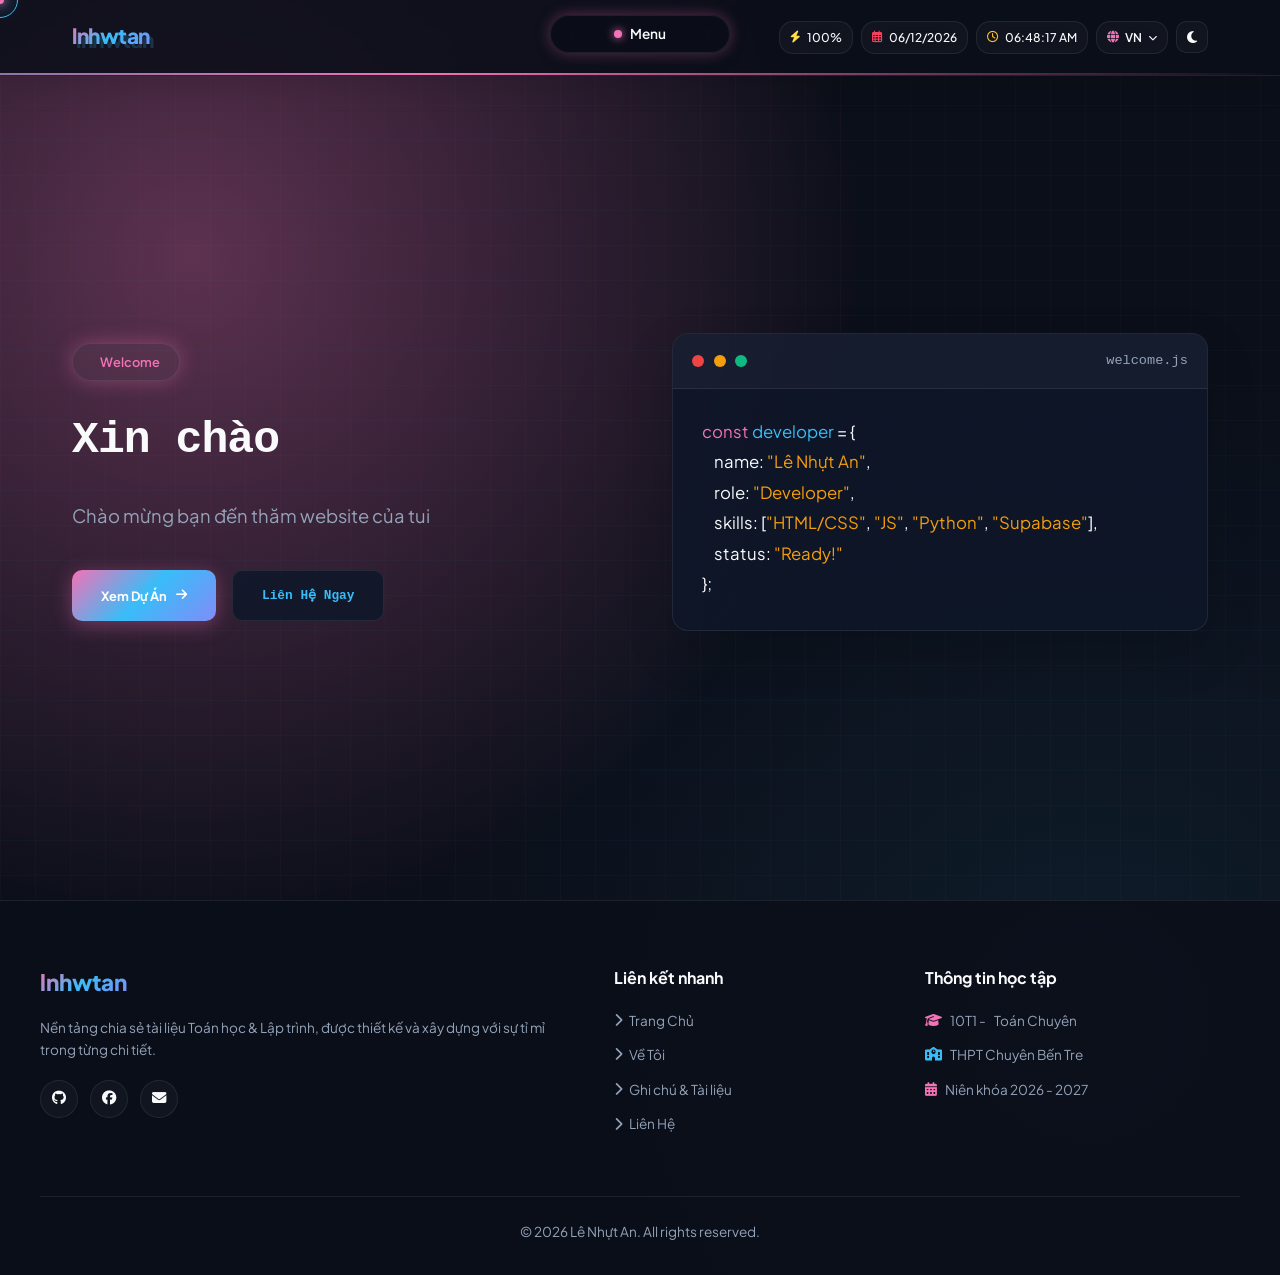
==== index.html @ c96e8e1c "updated" ====
<!DOCTYPE html>
<html lang="vi" data-theme="dark">
<head>
    <meta charset="UTF-8">
    <meta name="viewport" content="width=device-width, initial-scale=1.0">
    <title>Index</title>
    <link href="https://fonts.googleapis.com/css2?family=Plus+Jakarta+Sans:wght@300;400;500;600;700;800&display=swap" rel="stylesheet">
    <link rel="stylesheet" href="https://cdnjs.cloudflare.com/ajax/libs/font-awesome/6.4.0/css/all.min.css">
    <link rel="stylesheet" href="..\css\style.css">
</head>
<body>
<header id="navbar">
    <div class="nav-container">
        <a href="index.html" class="logo"><span>lnhwtan</span></a>
        <div class="dynamic-island" id="dynamicIsland">
            <div class="island-collapsed">
                <span class="pulse-icon"></span>
                <span class="island-text" data-i18n="menu">Menu</span>
            </div>
            <div class="island-expanded">
                <div class="island-nav-links">
                    <a href="index.html" class="active" data-i18n="nav_home">Trang Chủ</a>
                    <a href="about.html" data-i18n="nav_about">Về Tôi</a>
                    <a href="skills.html" data-i18n="nav_skills">Kỹ Năng</a>
                    <a href="projects.html" data-i18n="nav_projects">Dự Án</a>
                    <a href="contact.html" data-i18n="nav_contact">Liên Hệ</a>
                </div>
            </div>
        </div>
        <div class="nav-right-info">
            <div class="system-widget-container">
                <div class="sys-badge battery-box" id="batteryIndicator" title="Trạng thái pin thiết bị">
                    <i class="fa-solid fa-battery-half" id="batteryIcon"></i>
                    <span id="batteryLevelText">--%</span>
                </div>
                <div class="sys-badge date-box" title="Ngày tháng năm hiện tại">
                    <i class="fa-regular fa-calendar-days"></i>
                    <span id="dateText">--/--/----</span>
                </div>
                <div class="sys-badge time-box" title="Thời gian hệ thống">
                    <i class="fa-regular fa-clock"></i>
                    <span id="timeText">--:--:-- --</span>
                </div>
                <div class="sys-badge custom-dropdown" id="customLangDropdown" title="Chọn ngôn ngữ">
                    <i class="fa-solid fa-globe" style="color: var(--accent-pink);"></i>
                    <div class="dropdown-selected" id="dropdownSelected">
                        <span id="currentLangText">VN</span>
                        <i class="fa-solid fa-chevron-down"></i>
                    </div>
                    <div class="dropdown-menu" id="dropdownMenu">
                        <div class="dropdown-item" data-value="vi">VN</div>
                        <div class="dropdown-item" data-value="en">ENG</div>
                        <div class="dropdown-item" data-value="jp">JP</div>
                    </div>
                </div>
                <button class="sys-badge theme-toggle-btn" id="themeToggleBtn" title="Chuyển giao diện Sáng/Tối">
                    <i class="fa-solid fa-moon" id="themeIcon"></i>
                </button>
            </div>
        </div>
    </div>
</header>
    <section id="hero">
        <div class="hero-content">
            <div class="badge"><i class="fa-solid fa-sparkles"></i><span data-i18n="badge_welcome">Welcome</span></div>
            <h1 data-i18n="hero_title">Xin chào</h1>
            <p data-i18n="hero_desc">Chào mừng bạn đến thăm website của tui</p>
            <div class="hero-btns">
                <a href="projects.html" class="btn primary-btn"><span data-i18n="btn_projects">Xem Dự Án</span> <i class="fa-solid fa-arrow-right"></i></a>
                <a href="contact.html" class="btn secondary-btn" data-i18n="btn_contact">Liên Hệ Ngay</a>
            </div>
        </div>
        <div class="hero-visual">
            <div class="code-card">
                <div class="card-header">
                    <span class="dot red"></span>
                    <span class="dot yellow"></span>
                    <span class="dot green"></span>
                    <span class="file-name">welcome.js</span>
                </div>
                <pre><code><span class="keyword">const</span> <span class="variable">developer</span> = {
    <span class="property">name</span>: <span class="string">"Lê Nhựt An"</span>,
    <span class="property">role</span>: <span class="string">"Developer"</span>,
    <span class="property">skills</span>: [<span class="string">"HTML/CSS"</span>, <span class="string">"JS"</span>, <span class="string">"Python"</span>, <span class="string">"Supabase"</span>],
    <span class="property">status</span>: <span class="string">"Ready!"</span>
};</code></pre>
            </div>
        </div>
    </section>
    <footer>
        <div class="footer-container">
            <div class="footer-col footer-brand">
                <h3><span>lnhwtan</span></h3>
                <p data-i18n="footer_desc">Nền tảng chia sẻ tài liệu Toán học & Lập trình, được thiết kế và xây dựng với sự tỉ mỉ trong từng chi tiết.</p>
                <div class="footer-socials">
                    <a href="https://github.com" target="_blank" title="GitHub"><i class="fa-brands fa-github"></i></a>
                    <a href="https://facebook.com" target="_blank" title="Facebook"><i class="fa-brands fa-facebook"></i></a>
                    <a href="contact.html" title="Liên hệ"><i class="fa-solid fa-envelope"></i></a>
                </div>
            </div>
            <div class="footer-col">
                <h4 data-i18n="footer_links_title">Liên kết nhanh</h4>
                <ul>
                    <li><a href="index.html"><i class="fa-solid fa-chevron-right"></i> <span data-i18n="nav_home">Trang chủ</span></a></li>
                    <li><a href="about.html"><i class="fa-solid fa-chevron-right"></i> <span data-i18n="nav_about">Giới thiệu</span></a></li>
                    <li><a href="note.html"><i class="fa-solid fa-chevron-right"></i> <span data-i18n="nav_notes">Ghi chú & Tài liệu</span></a></li>
                    <li><a href="contact.html"><i class="fa-solid fa-chevron-right"></i> <span data-i18n="nav_contact">Liên hệ</span></a></li>
                </ul>
            </div>
            <div class="footer-col">
                <h4 data-i18n="footer_edu_title">Thông tin học tập</h4>
                <ul>
                    <li><i class="fa-solid fa-graduation-cap" style="color: var(--accent-pink);"></i> 10T1 - <span data-i18n="edu_class">Toán Chuyên</span></li>
                    <li><i class="fa-solid fa-school" style="color: var(--accent-cyan);"></i> <span data-i18n="edu_school">THPT Chuyên Bến Tre</span></li>
                    <li><i class="fa-solid fa-calendar-days" style="color: var(--accent-pink);"></i> <span data-i18n="edu_year">Niên khóa 2026 - 2027</span></li>
                </ul>
            </div>
        </div>
        <div class="footer-bottom">
            <p>&copy; 2026 Lê Nhựt An. All rights reserved.</p>
        </div>
    </footer>
    <script src="../js/main.js"></script>
    <script>
      const translations = {
          vi: {
              menu: "Menu",
              nav_home: "Trang Chủ",
              nav_about: "Về Tôi",
              nav_skills: "Kỹ Năng",
              nav_projects: "Dự Án",
              nav_contact: "Liên Hệ",
              nav_notes: "Ghi chú & Tài liệu",
              badge_welcome: "Welcome",
              hero_title: "Xin chào",
              hero_desc: "Chào mừng bạn đến thăm website của tui",
              btn_projects: "Xem Dự Án",
              btn_contact: "Liên Hệ Ngay",
              footer_desc: "Nền tảng chia sẻ tài liệu Toán học & Lập trình, được thiết kế và xây dựng với sự tỉ mỉ trong từng chi tiết.",
              footer_links_title: "Liên kết nhanh",
              footer_edu_title: "Thông tin học tập",
              edu_class: "Toán Chuyên",
              edu_school: "THPT Chuyên Bến Tre",
              edu_year: "Niên khóa 2026 - 2027"
          },
          en: {
              menu: "Menu",
              nav_home: "Home",
              nav_about: "About Me",
              nav_skills: "Skills",
              nav_projects: "Projects",
              nav_contact: "Contact",
              nav_notes: "Notes & Docs",
              badge_welcome: "Welcome",
              hero_title: "Hello there",
              hero_desc: "Welcome to my personal website",
              btn_projects: "View Projects",
              btn_contact: "Contact Now",
              footer_desc: "A platform for sharing Math & Programming documents, designed and built with meticulous attention to detail.",
              footer_links_title: "Quick Links",
              footer_edu_title: "Education Info",
              edu_class: "Math Specialized",
              edu_school: "Ben Tre High School for the Gifted",
              edu_year: "Academic Year 2026 - 2027"
          },
          jp: {
              menu: "メニュー",
              nav_home: "ホーム",
              nav_about: "自己紹介",
              nav_skills: "スキル",
              nav_projects: "プロジェクト",
              nav_contact: "連絡先",
              nav_notes: "ノート・資料",
              badge_welcome: "ようこそ",
              hero_title: "こんにちは",
              hero_desc: "私のウェブサイトへようこそ",
              btn_projects: "プロジェクトを見る",
              btn_contact: "今すぐ連絡",
              footer_desc: "数学とプログラミングのドキュメントを共有するプラットフォームです。",
              footer_links_title: "クイックリンク",
              footer_edu_title: "教育情報",
              edu_class: "数学専門",
              edu_school: "ベンチェ地方高等学校",
              edu_year: "2026 - 2027年度"
          }
      };
      function changeLanguage(lang) {
          if (!translations[lang]) return;
          document.querySelectorAll('[data-i18n]').forEach(el => {
              const key = el.getAttribute('data-i18n');
              if (translations[lang][key]) {
                  el.textContent = translations[lang][key];
              }
          });
      }
      const customLangDropdown = document.getElementById('customLangDropdown');
      const currentLangText = document.getElementById('currentLangText');
      const dropdownItems = document.querySelectorAll('.dropdown-item');
      const savedLang = localStorage.getItem('language') || 'vi';
      changeLanguage(savedLang);
      currentLangText.textContent = savedLang === 'vi' ? 'VN' : (savedLang === 'en' ? 'ENG' : 'JP');
      dropdownItems.forEach(item => {
          if (item.getAttribute('data-value') === savedLang) {
              item.classList.add('selected');
          } else {
              item.classList.remove('selected');
          }
      });
      customLangDropdown.addEventListener('click', (e) => {
          e.stopPropagation();
          customLangDropdown.classList.toggle('active');
      });
      window.addEventListener('click', () => {
          customLangDropdown.classList.remove('active');
      });
      dropdownItems.forEach(item => {
          item.addEventListener('click', () => {
              const lang = item.getAttribute('data-value');
              const text = item.textContent;
              currentLangText.textContent = text;
              changeLanguage(lang);
              localStorage.setItem('language', lang);
              dropdownItems.forEach(i => i.classList.remove('selected'));
              item.classList.add('selected');
              customLangDropdown.classList.remove('active');
          });
      });
      const themeToggleBtn = document.getElementById('themeToggleBtn');
      const themeIcon = document.getElementById('themeIcon');
      const htmlElement = document.documentElement;
      function updateThemeIcon(theme) {
          if (theme === 'light') {
              themeIcon.className = "fa-solid fa-sun";
              themeIcon.style.color = "#f59e0b";
          } else {
              themeIcon.className = "fa-solid fa-moon";
              themeIcon.style.color = "var(--text-primary)";
          }
      }
      const savedTheme = localStorage.getItem('theme');
      if (savedTheme) {
          htmlElement.setAttribute('data-theme', savedTheme);
          updateThemeIcon(savedTheme);
      } else {
          updateThemeIcon(htmlElement.getAttribute('data-theme') || 'dark');
      }
      themeToggleBtn.addEventListener('click', () => {
          const currentTheme = htmlElement.getAttribute('data-theme');
          const newTheme = currentTheme === 'dark' ? 'light' : 'dark';
          htmlElement.setAttribute('data-theme', newTheme);
          localStorage.setItem('theme', newTheme);
          updateThemeIcon(newTheme);
      });
      function updateDateTime() {
          const now = new Date();
          const day = String(now.getDate()).padStart(2, '0');
          const month = String(now.getMonth() + 1).padStart(2, '0');
          const year = now.getFullYear();
          document.getElementById('dateText').textContent = `${day}/${month}/${year}`;
          let hours = now.getHours();
          const minutes = String(now.getMinutes()).padStart(2, '0');
          const seconds = String(now.getSeconds()).padStart(2, '0');
          const ampm = hours >= 12 ? 'PM' : 'AM';
          hours = hours % 12;
          hours = hours ? hours : 12;
          const formattedHours = String(hours).padStart(2, '0');
          document.getElementById('timeText').textContent = `${formattedHours}:${minutes}:${seconds} ${ampm}`;
      }
      setInterval(updateDateTime, 1000);
      updateDateTime();
      if ('getBattery' in navigator) {
          navigator.getBattery().then(function(battery) {
              const batteryLevelText = document.getElementById('batteryLevelText');
              const batteryIcon = document.getElementById('batteryIcon');
              function updateBatteryInfo() {
                  const level = Math.round(battery.level * 100);
                  batteryLevelText.textContent = level + '%';
                  if (battery.charging) {
                      batteryIcon.className = "fa-solid fa-bolt";
                      batteryIcon.style.color = "#fde047";
                  } else {
                      batteryIcon.style.color = "var(--accent-cyan)";
                      if (level >= 80) batteryIcon.className = "fa-solid fa-battery-full";
                      else if (level >= 50) batteryIcon.className = "fa-solid fa-battery-three-quarters";
                      else if (level >= 25) batteryIcon.className = "fa-solid fa-battery-half";
                      else batteryIcon.className = "fa-solid fa-battery-quarter";
                  }
              }
              updateBatteryInfo();
              battery.addEventListener('levelchange', updateBatteryInfo);
              battery.addEventListener('chargingchange', updateBatteryInfo);
          });
      } else {
          document.getElementById('batteryIndicator').style.display = 'none';
      }
      const cursorDot = document.createElement('div');
      cursorDot.className = 'cursor-dot';
      const cursorOutline = document.createElement('div');
      cursorOutline.className = 'cursor-outline';
      document.body.appendChild(cursorDot);
      document.body.appendChild(cursorOutline);
      let mouseX = 0, mouseY = 0;
      let outlineX = 0, outlineY = 0;
      window.addEventListener('mousemove', (e) => {
          mouseX = e.clientX;
          mouseY = e.clientY;
          cursorDot.style.transform = `translate(${mouseX}px, ${mouseY}px) translate(-50%, -50%)`;
      });
      function animateCursor() {
          outlineX += (mouseX - outlineX) * 0.2;
          outlineY += (mouseY - outlineY) * 0.2;
          cursorOutline.style.transform = `translate(${outlineX}px, ${outlineY}px) translate(-50%, -50%)`;
          requestAnimationFrame(animateCursor);
      }
      animateCursor();
      const interactiveElements = document.querySelectorAll('a, button, .btn, .tech-tag, .feature-card, .project-card-custom');
      interactiveElements.forEach(el => {
          el.addEventListener('mouseenter', () => document.body.classList.add('cursor-hover'));
          el.addEventListener('mouseleave', () => document.body.classList.remove('cursor-hover'));
      });
    </script>
</body>
</html>
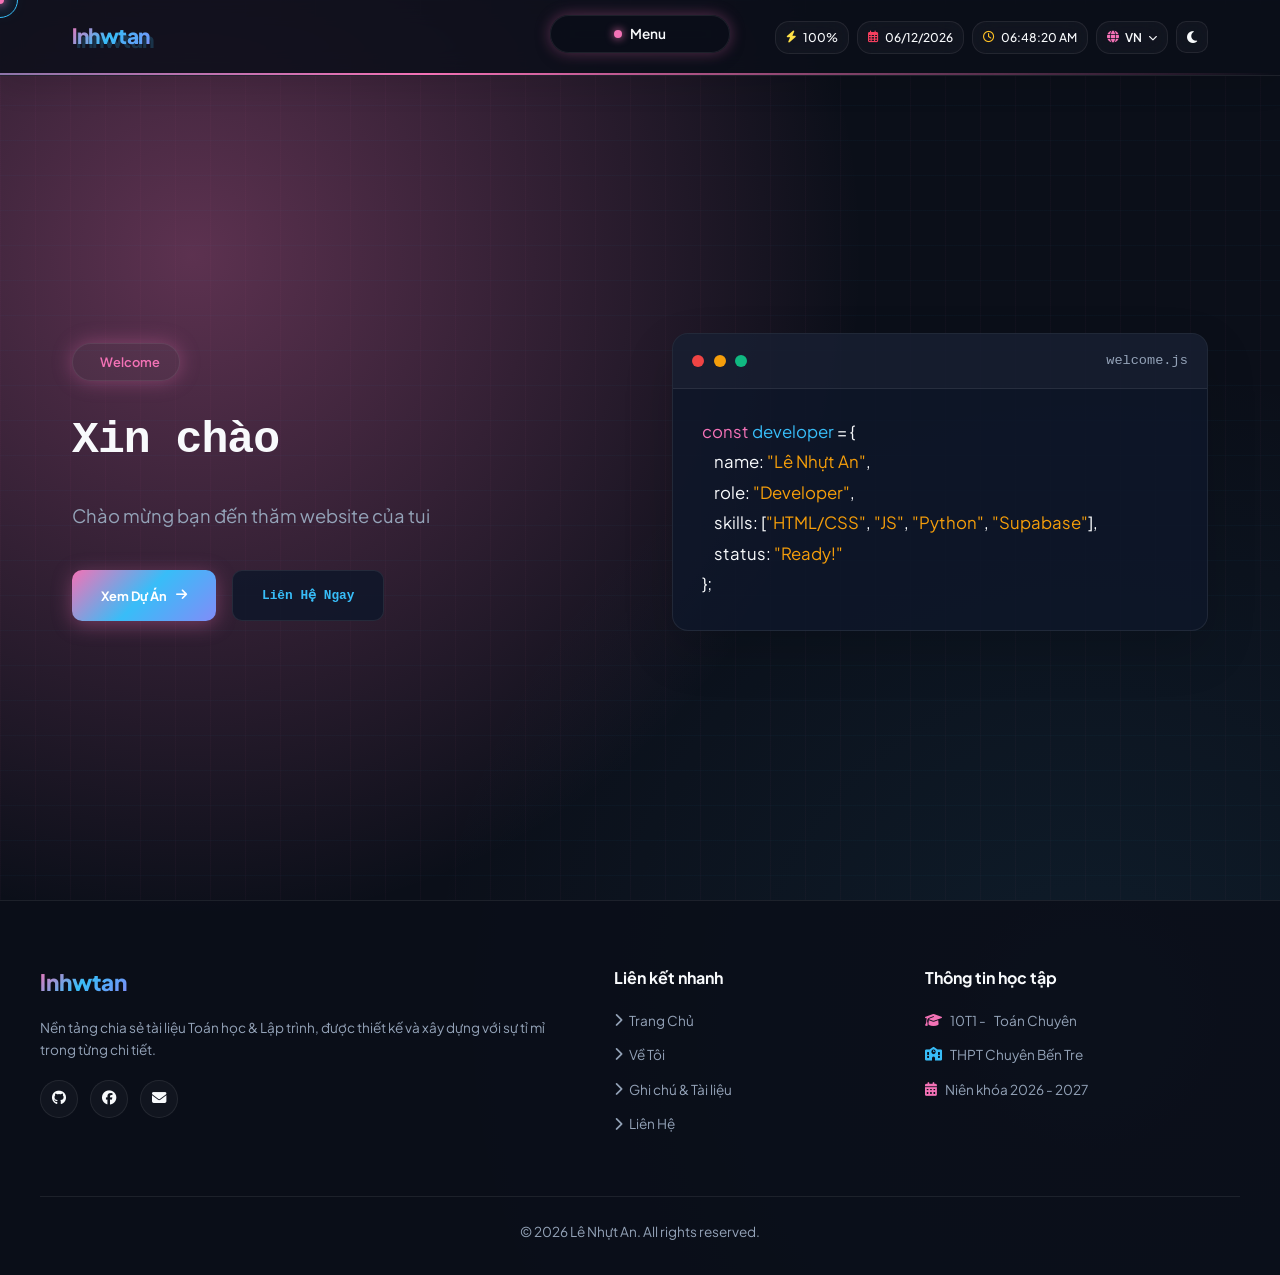
==== commit 95ae0d26: "updated" ====
--- a/index.html
+++ b/index.html
@@ -6,7 +6,7 @@
     <title>Index</title>
     <link href="https://fonts.googleapis.com/css2?family=Plus+Jakarta+Sans:wght@300;400;500;600;700;800&display=swap" rel="stylesheet">
     <link rel="stylesheet" href="https://cdnjs.cloudflare.com/ajax/libs/font-awesome/6.4.0/css/all.min.css">
-    <link rel="stylesheet" href="..\css\style.css">
+    <link rel="stylesheet" href="css/style.css">
 </head>
 <body>
 <header id="navbar">
@@ -120,7 +120,7 @@
             <p>&copy; 2026 Lê Nhựt An. All rights reserved.</p>
         </div>
     </footer>
-    <script src="../js/main.js"></script>
+    <script src="js/main.js"></script>
     <script>
       const translations = {
           vi: {
--- a/css/style.css
+++ b/css/style.css
@@ -0,0 +1,906 @@
+:root {
+    --bg-color: #0b0f19;
+    --text-primary: #f8fafc;
+    --text-secondary: #94a3b8;
+    --card-bg: rgba(15, 23, 42, 0.85);
+    --nav-bg: rgba(11, 15, 25, 0.85);
+    --border-color: rgba(255, 255, 255, 0.08);
+    --badge-bg: rgba(255, 255, 255, 0.03);
+    --accent-cyan: #38bdf8;
+    --accent-pink: #f472b6;
+    --accent: #f472b6;
+    --accent-glow: rgba(244, 114, 182, 0.35);
+    --accent-gradient: linear-gradient(135deg, #f472b6 0%, #38bdf8 50%, #818cf8 100%);
+    --grid-line-1: rgba(244, 114, 182, 0.03);
+    --grid-line-2: rgba(56, 189, 248, 0.03);
+}
+[data-theme="light"] {
+    --bg-color: #f1f5f9;
+    --text-primary: #0f172a;
+    --text-secondary: #475569;
+    --card-bg: rgba(255, 255, 255, 0.9);
+    --nav-bg: rgba(255, 255, 255, 0.85);
+    --border-color: rgba(0, 0, 0, 0.08);
+    --badge-bg: rgba(0, 0, 0, 0.03);
+    --accent-cyan: #0284c7;
+    --accent-pink: #db2777;
+    --accent: #db2777;
+    --accent-glow: rgba(219, 39, 119, 0.25);
+    --accent-gradient: linear-gradient(135deg, #db2777 0%, #0284c7 50%, #4f46e5 100%);
+    --grid-line-1: rgba(219, 39, 119, 0.06);
+    --grid-line-2: rgba(2, 132, 199, 0.06);
+}
+@media (min-width: 968px) {
+    body, a, button, input, textarea, select {
+        cursor: none !important;
+    }
+}
+.custom-cursor {
+    position: fixed;
+    top: 0;
+    left: 0;
+    pointer-events: none;
+    z-index: 99999;
+    transition: opacity 0.3s ease;
+}
+.cursor-dot {
+    width: 8px;
+    height: 8px;
+    background-color: var(--accent);
+    border-radius: 50%;
+    position: fixed;
+    top: 0;
+    left: 0;
+    pointer-events: none;
+    z-index: 100000;
+    box-shadow: 0 0 10px var(--accent), 0 0 20px var(--accent-cyan);
+    transform: translate(-50%, -50%);
+    transition: width 0.2s, height 0.2s, background-color 0.2s;
+}
+.cursor-outline {
+    width: 36px;
+    height: 36px;
+    border: 1.5px solid var(--accent-cyan);
+    border-radius: 50%;
+    position: fixed;
+    top: 0;
+    left: 0;
+    pointer-events: none;
+    z-index: 99999;
+    transform: translate(-50%, -50%);
+    transition: width 0.25s ease, height 0.25s ease, border-color 0.25s ease, background-color 0.25s ease;
+    background: rgba(56, 189, 248, 0.03);
+}
+body.cursor-hover .cursor-outline {
+    width: 55px;
+    height: 55px;
+    border-color: var(--accent);
+    background: var(--accent-glow);
+    box-shadow: 0 0 15px var(--accent-glow);
+}
+body.cursor-hover .cursor-dot {
+    background-color: var(--accent-cyan);
+    width: 12px;
+    height: 12px;
+}
+* {
+    margin: 0;
+    padding: 0;
+    box-sizing: border-box;
+    scroll-behavior: smooth;
+    font-family: 'Plus Jakarta Sans', sans-serif;
+}
+::-webkit-scrollbar {
+    width: 8px;
+}
+::-webkit-scrollbar-track {
+    background: var(--bg-color);
+}
+::-webkit-scrollbar-thumb {
+    background: var(--border-color);
+    border-radius: 4px;
+}
+::-webkit-scrollbar-thumb:hover {
+    background: var(--accent);
+}
+body {
+    background-color: var(--bg-color);
+    color: var(--text-primary);
+    line-height: 1.6;
+    overflow-x: hidden;
+    position: relative;
+    transition: background-color 0.3s ease, color 0.3s ease;
+    background-image: 
+        radial-gradient(circle at 15% 20%, var(--accent-glow) 0%, transparent 45%),
+        radial-gradient(circle at 85% 80%, rgba(56, 189, 248, 0.08) 0%, transparent 45%);
+}
+body::before {
+    content: "";
+    position: fixed;
+    top: 0;
+    left: 0;
+    width: 100%;
+    height: 100%;
+    background-image: 
+        linear-gradient(to right, var(--grid-line-1) 1px, transparent 1px),
+        linear-gradient(to bottom, var(--grid-line-2) 1px, transparent 1px);
+    background-size: 35px 35px;
+    z-index: -1;
+    pointer-events: none;
+}
+header {
+    position: fixed;
+    top: 0;
+    left: 0;
+    width: 100%;
+    z-index: 1000;
+    background: var(--nav-bg) !important; 
+    backdrop-filter: blur(12px);
+    -webkit-backdrop-filter: blur(12px);
+    border-bottom: 1px solid var(--border-color);
+    box-shadow: 0 10px 30px rgba(0, 0, 0, 0.1);
+    overflow: visible;
+    transition: background 0.3s ease, border-color 0.3s ease;
+}
+header::before {
+    content: '';
+    position: absolute;
+    bottom: 0;
+    left: -100%;
+    width: 200%;
+    height: 1.5px;
+    background: linear-gradient(
+        90deg, 
+        transparent, 
+        rgba(56, 189, 248, 0.6), 
+        var(--accent-pink), 
+        transparent
+    );
+    animation: liquidStreamHeader 6s linear infinite;
+}
+@keyframes liquidStreamHeader {
+    0% { transform: translateX(0%); }
+    100% { transform: translateX(50%); }
+}
+.nav-container {
+    max-width: 1200px;
+    margin: 0 auto;
+    padding: 1.2rem 2rem;
+    display: flex;
+    justify-content: space-between;
+    align-items: center;
+    overflow: visible;
+}
+.logo {
+    font-size: 1.3rem;
+    font-weight: 800;
+    color: var(--text-primary);
+    text-decoration: none;
+    letter-spacing: -0.5px;
+}
+.logo span {
+    background: var(--accent-gradient);
+    -webkit-background-clip: text;
+    -webkit-text-fill-color: transparent;
+}
+.nav-links {
+    display: flex;
+    gap: 0.5px;
+    background: var(--badge-bg);
+    padding: 0.35rem;
+    border-radius: 50px;
+    border: 1px solid var(--border-color);
+    backdrop-filter: blur(12px);
+    -webkit-backdrop-filter: blur(12px);
+    box-shadow: 0 8px 32px 0 rgba(0, 0, 0, 0.1);
+}
+.nav-links a {
+    text-decoration: none;
+    color: var(--text-secondary);
+    font-weight: 500;
+    font-size: 0.9rem;
+    padding: 0.5rem 1.2rem;
+    border-radius: 50px;
+    transition: all 0.3s cubic-bezier(0.4, 0, 0.2, 1);
+    position: relative;
+    overflow: hidden;
+    display: inline-flex;
+    align-items: center;
+    justify-content: center;
+}
+.nav-links a:hover {
+    color: var(--text-primary);
+    background: var(--badge-bg);
+}
+.nav-links a.active {
+    color: var(--text-primary);
+    background: linear-gradient(135deg, rgba(244, 114, 182, 0.25), rgba(56, 189, 248, 0.25));
+    border: 1px solid var(--border-color);
+    box-shadow: 0 0 20px var(--accent-glow);
+}
+.menu-btn {
+    display: none;
+    font-size: 1.5rem;
+    cursor: pointer;
+    color: var(--text-primary);
+}
+#hero {
+    min-height: 100vh;
+    display: flex;
+    align-items: center;
+    justify-content: space-between;
+    max-width: 1200px;
+    margin: 0 auto;
+    padding: 8rem 2rem 4rem;
+    gap: 4rem;
+}
+.hero-content {
+    flex: 1;
+    animation: fadeInUp 1s cubic-bezier(0.16, 1, 0.3, 1) forwards;
+}
+.badge {
+    display: inline-flex;
+    align-items: center;
+    gap: 0.5rem;
+    padding: 0.5rem 1.2rem;
+    background: var(--badge-bg);
+    border: 1px solid var(--border-color);
+    color: var(--accent);
+    border-radius: 50px;
+    font-size: 0.8rem;
+    font-weight: 600;
+    margin-bottom: 1.5rem;
+    box-shadow: 0 0 20px var(--accent-glow);
+}
+.hero-content h1 {
+    font-size: 2.8rem;
+    font-weight: 800;
+    line-height: 1.6;
+    margin-bottom: 1.5rem;
+    letter-spacing: -1px;
+}
+.highlight {
+    background: var(--accent-gradient);
+    -webkit-background-clip: text;
+    -webkit-text-fill-color: transparent;
+}
+.hero-content p {
+    color: var(--text-secondary);
+    font-size: 1.15rem;
+    margin-bottom: 2.5rem;
+}
+.hero-btns {
+    display: flex;
+    gap: 1rem;
+}
+.btn {
+    padding: 0.9rem 1.8rem;
+    border-radius: 10px;
+    font-weight: 600;
+    text-decoration: none;
+    transition: all 0.3s cubic-bezier(0.4, 0, 0.2, 1);
+    display: inline-flex;
+    align-items: center;
+    gap: 0.6rem;
+    font-size: 0.8rem;
+}
+.primary-btn {
+    background: var(--accent-gradient);
+    color: #fff;
+    font-weight: 700;
+    box-shadow: 0 4px 20px var(--accent-glow);
+}
+.primary-btn:hover {
+    transform: translateY(-3px) scale(1.02);
+    box-shadow: 0 8px 30px var(--accent-glow);
+}
+.secondary-btn {
+    background: var(--card-bg);
+    border: 1px solid var(--border-color);
+    color: var(--accent-cyan);
+}
+.secondary-btn:hover {
+    background: var(--badge-bg);
+    border-color: var(--accent-cyan);
+    color: var(--text-primary);
+    transform: translateY(-3px);
+}
+.hero-visual {
+    flex: 1;
+}
+.code-card {
+    background: var(--card-bg);
+    border: 1px solid var(--border-color);
+    border-radius: 16px;
+    overflow: hidden;
+    box-shadow: 0 20px 50px rgba(0, 0, 0, 0.15);
+    transition: transform 0.4s ease, border-color 0.4s ease;
+}
+.code-card:hover {
+    transform: translateY(-5px);
+    border-color: var(--accent);
+}
+.card-header {
+    background: var(--badge-bg);
+    padding: 1rem 1.2rem;
+    display: flex;
+    align-items: center;
+    gap: 0.6rem;
+    border-bottom: 1px solid var(--border-color);
+}
+.dot {
+    width: 12px;
+    height: 12px;
+    border-radius: 50%;
+}
+.dot.red { background: #ef4444; }
+.dot.yellow { background: #f59e0b; }
+.dot.green { background: #10b981; }
+.file-name {
+    margin-left: auto;
+    font-size: 0.85rem;
+    color: var(--text-secondary);
+    font-family: monospace;
+}
+.code-card pre {
+    padding: 1.8rem;
+    font-family: 'Press Start 2P', monospace !important;
+    font-size: 1.05rem;
+    overflow-x: auto;
+    color: var(--text-primary);
+    line-height: 1.7;
+}
+.keyword { color: var(--accent-pink); }
+.variable { color: var(--accent-cyan); }
+.function { color: #10b981; }
+.string { color: #f59e0b; }
+.section-container {
+    max-width: 1200px;
+    margin: 0 auto;
+    padding: 2rem 2rem 4rem 2rem;
+}
+.stats-grid {
+    display: grid;
+    grid-template-columns: repeat(auto-fit, minmax(220px, 1fr));
+    gap: 1.5rem;
+    background: var(--card-bg);
+    border: 1px solid var(--border-color);
+    border-radius: 16px;
+    padding: 2.5rem;
+    box-shadow: 0 10px 30px rgba(0, 0, 0, 0.1);
+}
+.stat-card {
+    text-align: center;
+}
+.stat-number {
+    font-size: 2.2rem !important;
+    font-weight: 800;
+    background: var(--accent-gradient);
+    -webkit-background-clip: text;
+    -webkit-text-fill-color: transparent;
+}
+.stat-label {
+    color: var(--text-secondary);
+    font-size: 0.95rem;
+    margin-top: 0.5rem;
+}
+.grid-3cols {
+    display: grid;
+    grid-template-columns: repeat(auto-fit, minmax(300px, 1fr));
+    gap: 2rem;
+}
+.feature-card, .project-card-custom, .tech-box {
+    background: var(--card-bg);
+    border: 1px solid var(--border-color);
+    border-radius: 16px;
+    padding: 2.5rem;
+    transition: all 0.3s ease;
+    position: relative;
+    overflow: hidden;
+}
+.feature-card:hover, .project-card-custom:hover {
+    border-color: var(--accent);
+    transform: translateY(-5px);
+    box-shadow: 0 10px 30px var(--accent-glow);
+}
+.feature-icon {
+    width: 50px;
+    height: 50px;
+    border-radius: 12px;
+    background: var(--badge-bg);
+    display: flex;
+    align-items: center;
+    justify-content: center;
+    color: var(--accent);
+    font-size: 1.5rem;
+    margin-bottom: 1.5rem;
+    border: 1px solid var(--border-color);
+}
+.feature-card h3, .project-card-custom h3 {
+    font-size: 1.1rem !important;
+    margin-bottom: 0.8rem;
+    color: var(--text-primary);
+}
+.feature-card p, .project-card-custom p {
+    color: var(--text-secondary);
+    font-size: 0.95rem;
+    line-height: 1.6;
+    margin-bottom: 1.5rem;
+}
+.tech-box {
+    text-align: center;
+    padding: 3rem;
+    border-radius: 20px;
+}
+.tech-tags-wrapper {
+    display: flex;
+    flex-wrap: wrap;
+    justify-content: center;
+    gap: 1rem;
+    margin-top: 2rem;
+}
+.tech-tag {
+    padding: 0.7rem 1.4rem;
+    background: var(--badge-bg);
+    border: 1px solid var(--border-color);
+    border-radius: 10px;
+    font-weight: 500;
+    font-size: 0.95rem;
+    transition: all 0.3s ease;
+    display: inline-flex;
+    align-items: center;
+    gap: 8px;
+    color: var(--text-primary);
+}
+.tech-tag:hover {
+    border-color: var(--accent);
+    color: var(--accent);
+    transform: translateY(-2px);
+    box-shadow: 0 4px 15px var(--accent-glow);
+}
+.project-tags-flex {
+    display: flex;
+    gap: 0.5rem;
+    flex-wrap: wrap;
+}
+.mini-badge {
+    font-size: 0.75rem;
+    padding: 0.3rem 0.6rem;
+    background: var(--badge-bg);
+    color: var(--accent);
+    border-radius: 4px;
+    font-weight: 500;
+    border: 1px solid var(--border-color);
+}
+@keyframes fadeInUp {
+    from { opacity: 0; transform: translateY(30px); }
+    to { opacity: 1; transform: translateY(0); }
+}
+footer {
+    position: relative;
+    padding: 4rem 2rem 2rem;
+    border-top: 1px solid var(--border-color);
+    color: var(--text-secondary);
+    font-size: 0.9rem;
+    background: var(--nav-bg);
+    margin-top: auto;
+    width: 100%;
+    transition: background 0.3s ease, border-color 0.3s ease, color 0.3s ease;
+}
+.footer-container {
+    max-width: 1200px;
+    margin: 0 auto;
+    display: grid;
+    grid-template-columns: 2fr 1fr 1.2fr;
+    gap: 3rem;
+    padding-bottom: 3rem;
+    border-bottom: 1px solid var(--border-color);
+    text-align: left;
+    align-items: start;
+}
+.footer-col {
+    text-align: left;
+}
+.footer-col h3 {
+    font-size: 1.4rem;
+    font-weight: 800;
+    color: var(--text-primary);
+    margin-bottom: 1rem;
+}
+.footer-col h3 span {
+    background: var(--accent-gradient);
+    -webkit-background-clip: text;
+    -webkit-text-fill-color: transparent;
+}
+.footer-col h4 {
+    font-size: 1rem;
+    font-weight: 700;
+    color: var(--text-primary);
+    margin-bottom: 1.2rem;
+}
+.footer-col p {
+    line-height: 1.6;
+    margin-bottom: 1.2rem;
+    font-size: 0.85rem;
+    color: var(--text-secondary);
+}
+.footer-col ul {
+    list-style: none;
+    padding: 0;
+    margin: 0;
+}
+.footer-col ul li {
+    margin-bottom: 0.8rem;
+    font-size: 0.85rem;
+    display: flex;
+    align-items: center;
+    gap: 8px;
+}
+.footer-col ul li a {
+    color: var(--text-secondary);
+    text-decoration: none;
+    transition: all 0.3s ease;
+    display: inline-flex;
+    align-items: center;
+    gap: 6px;
+}
+.footer-col ul li a:hover {
+    color: var(--accent);
+    transform: translateX(4px);
+}
+.footer-socials {
+    display: flex;
+    gap: 12px;
+    justify-content: flex-start;
+}
+.footer-socials a {
+    width: 38px;
+    height: 38px;
+    border-radius: 50%;
+    background: var(--badge-bg);
+    border: 1px solid var(--border-color);
+    display: flex;
+    align-items: center;
+    justify-content: center;
+    color: var(--text-primary);
+    text-decoration: none;
+    transition: all 0.3s ease;
+}
+.footer-socials a:hover {
+    background: var(--accent);
+    border-color: var(--accent);
+    color: #fff;
+    box-shadow: 0 0 15px var(--accent-glow);
+    transform: translateY(-3px);
+}
+.footer-bottom {
+    max-width: 1200px;
+    margin: 0 auto;
+    padding-top: 1.5rem;
+    text-align: center;
+    font-size: 0.85rem;
+}
+.dynamic-island {
+    position: absolute;
+    top: 15px;
+    left: 50%;
+    transform: translateX(-50%);
+    width: 180px;
+    height: 38px;
+    background: var(--nav-bg);
+    border: 1px solid var(--border-color);
+    border-radius: 30px;
+    display: flex;
+    align-items: center;
+    justify-content: center;
+    padding: 0 14px;
+    z-index: 1001;
+    cursor: pointer;
+    backdrop-filter: blur(12px);
+    -webkit-backdrop-filter: blur(12px);
+    box-shadow: 0 5px 20px rgba(0, 0, 0, 0.1), 0 0 15px var(--accent-glow);
+    transition: all 0.4s cubic-bezier(0.175, 0.885, 0.32, 1.275);
+    overflow: hidden;
+}
+.dynamic-island:hover, 
+.dynamic-island.expanded {
+    width: 480px;
+    height: 60px;
+    border-radius: 35px;
+    padding: 0 16px;
+    background: var(--card-bg);
+    border-color: var(--accent-pink);
+    box-shadow: 0 10px 30px rgba(0, 0, 0, 0.15), 0 0 25px var(--accent-glow);
+}
+.island-collapsed {
+    display: flex;
+    align-items: center;
+    gap: 8px;
+    transition: opacity 0.2s ease;
+    white-space: nowrap;
+}
+.dynamic-island:hover .island-collapsed,
+.dynamic-island.expanded .island-collapsed {
+    opacity: 0;
+    pointer-events: none;
+    position: absolute;
+}
+.pulse-icon {
+    width: 8px;
+    height: 8px;
+    background-color: var(--accent);
+    border-radius: 50%;
+    box-shadow: 0 0 8px var(--accent);
+    animation: pulseGlow 2s infinite;
+}
+.island-text {
+    font-size: 0.85rem;
+    color: var(--text-primary);
+    font-weight: 600;
+}
+.island-expanded {
+    position: absolute;
+    opacity: 0;
+    pointer-events: none;
+    transition: opacity 0.3s ease 0.1s;
+    width: 100%;
+    display: flex;
+    justify-content: center;
+}
+.dynamic-island:hover .island-expanded,
+.dynamic-island.expanded .island-expanded {
+    opacity: 1;
+    pointer-events: auto;
+    position: relative;
+}
+.island-nav-links {
+    display: flex;
+    gap: 0.4rem;
+    width: 100%;
+    justify-content: space-between;
+}
+.island-nav-links a {
+    text-decoration: none;
+    color: var(--text-secondary);
+    font-weight: 500;
+    font-size: 0.85rem;
+    padding: 0.4rem 0.8rem;
+    border-radius: 20px;
+    transition: all 0.3s ease;
+    white-space: nowrap;
+}
+.island-nav-links a:hover {
+    color: var(--text-primary);
+    background: var(--badge-bg);
+}
+.island-nav-links a.active {
+    color: var(--text-primary);
+    background: linear-gradient(135deg, rgba(244, 114, 182, 0.3), rgba(56, 189, 248, 0.3));
+    border: 1px solid var(--border-color);
+    box-shadow: 0 0 12px var(--accent-glow);
+}
+@keyframes pulseGlow {
+    0% { transform: scale(0.95); box-shadow: 0 0 0 0 rgba(244, 114, 182, 0.7); }
+    70% { transform: scale(1); box-shadow: 0 0 0 6px rgba(244, 114, 182, 0); }
+    100% { transform: scale(0.95); box-shadow: 0 0 0 0 rgba(244, 114, 182, 0); }
+}
+.logo, 
+.badge, 
+.hero-content h1, 
+.error-code, 
+.stat-number, 
+.feature-card h3, 
+.project-card-custom h3, 
+.btn {
+    font-family: 'Press Start 2P', monospace !important;
+}
+.logo {
+    font-size: 1.3rem !important;
+}
+.badge, .btn {
+    font-size: 0.8rem !important; 
+}
+.highlight, .logo span, .error-code {
+    text-shadow: 4px 4px 0px rgba(56, 189, 248, 0.2);
+}
+.nav-right-info {
+    display: flex;
+    align-items: center;
+    gap: 10px;
+    overflow: visible;
+}
+.system-widget-container {
+    display: flex;
+    align-items: center;
+    gap: 8px;
+    overflow: visible;
+}
+.sys-badge {
+    display: flex;
+    align-items: center;
+    gap: 6px;
+    background: var(--badge-bg);
+    border: 1px solid var(--border-color);
+    padding: 6px 10px;
+    border-radius: 14px;
+    font-size: 0.75rem;
+    font-weight: 500;
+    color: var(--text-primary);
+    backdrop-filter: blur(12px);
+    transition: all 0.3s ease;
+}
+.sys-badge:hover {
+    border-color: var(--accent-cyan);
+    transform: translateY(-1px);
+}
+.sys-badge.battery-box i { color: var(--accent-cyan); }
+.sys-badge.date-box i { color: #f43f5e; }
+.sys-badge.time-box i { color: #fbbf24; }
+.custom-dropdown {
+    position: relative;
+    cursor: pointer;
+    user-select: none;
+    display: flex;
+    align-items: center;
+    gap: 6px;
+}
+.dropdown-selected {
+    display: flex;
+    align-items: center;
+    gap: 6px;
+    font-size: 0.75rem;
+    font-weight: 600;
+    color: var(--text-primary);
+    background: transparent;
+    border: none;
+    outline: none;
+    padding: 0;
+}
+.dropdown-selected i.fa-chevron-down {
+    font-size: 9px;
+    transition: transform 0.3s ease;
+}
+.custom-dropdown.active .dropdown-selected i.fa-chevron-down {
+    transform: rotate(180deg);
+}
+.dropdown-menu {
+    position: absolute;
+    top: calc(100% + 12px);
+    right: 0;
+    width: 110px;
+    background: var(--card-bg);
+    border: 1px solid var(--border-color);
+    border-radius: 12px;
+    box-shadow: 0 15px 35px -5px rgba(0, 0, 0, 0.4);
+    overflow: hidden;
+    opacity: 0;
+    visibility: hidden;
+    transform: translateY(-10px);
+    transition: all 0.25s cubic-bezier(0.16, 1, 0.3, 1);
+    z-index: 9999;
+    backdrop-filter: blur(12px);
+    -webkit-backdrop-filter: blur(12px);
+}
+.custom-dropdown.active .dropdown-menu {
+    opacity: 1;
+    visibility: visible;
+    transform: translateY(0);
+}
+.dropdown-item {
+    padding: 10px 14px;
+    font-size: 0.75rem;
+    font-weight: 500;
+    color: var(--text-secondary);
+    transition: all 0.2s ease;
+    display: flex;
+    align-items: center;
+    justify-content: space-between;
+}
+.dropdown-item:hover {
+    background: var(--accent-glow);
+    color: var(--text-primary);
+}
+.dropdown-item.selected {
+    color: var(--accent-pink);
+    font-weight: 600;
+}
+.theme-toggle-btn {
+    display: flex;
+    align-items: center;
+    justify-content: center;
+    width: 32px;
+    height: 32px;
+    background: var(--badge-bg);
+    border: 1px solid var(--border-color);
+    border-radius: 10px;
+    color: var(--text-primary);
+    cursor: pointer;
+    font-size: 0.85rem;
+    backdrop-filter: blur(12px);
+    -webkit-backdrop-filter: blur(12px);
+    transition: all 0.3s cubic-bezier(0.4, 0, 0.2, 1);
+}
+.theme-toggle-btn:hover {
+    background: var(--accent-glow);
+    border-color: var(--accent);
+    color: var(--accent);
+    transform: translateY(-2px);
+    box-shadow: 0 4px 15px var(--accent-glow);
+}
+@media (max-width: 1200px) {
+    .system-widget-container {
+        display: none;
+    }
+}
+@media (max-width: 968px) {
+    #hero {
+        flex-direction: column;
+        text-align: center;
+        padding-top: 7rem;
+    }
+    .hero-content h1 {
+        font-size: 2.2rem !important;
+    }
+    .hero-btns {
+        justify-content: center;
+    }
+    .nav-links {
+        display: none;
+        flex-direction: column;
+        position: absolute;
+        top: 100%;
+        left: 0;
+        width: 100%;
+        background: var(--card-bg);
+        backdrop-filter: blur(20px);
+        padding: 1.5rem;
+        border-bottom: 1px solid var(--border-color);
+        box-shadow: 0 20px 30px rgba(0,0,0,0.15);
+        gap: 1rem;
+        text-align: center;
+    }
+    .nav-links.active-menu {
+        display: flex;
+    }
+    .menu-btn {
+        display: block;
+    }
+    .dynamic-island {
+        width: 150px;
+    }
+    .dynamic-island:hover, 
+    .dynamic-island.expanded {
+        width: 90%;
+        max-width: 350px;
+        height: auto;
+        padding: 12px;
+    }
+    .island-nav-links {
+        flex-direction: column;
+        gap: 6px;
+        text-align: center;
+    }
+    .island-nav-links a {
+        padding: 0.5rem;
+        width: 100%;
+    }
+}
+@media (max-width: 768px) {
+    .footer-container {
+        grid-template-columns: 1fr;
+        gap: 2rem;
+        text-align: center;
+    }
+    .footer-col {
+        text-align: center;
+    }
+    .footer-col ul li {
+        justify-content: center;
+    }
+    .footer-socials {
+        justify-content: center;
+    }
+    .footer-col ul li a:hover {
+        transform: none;
+    }
+}
